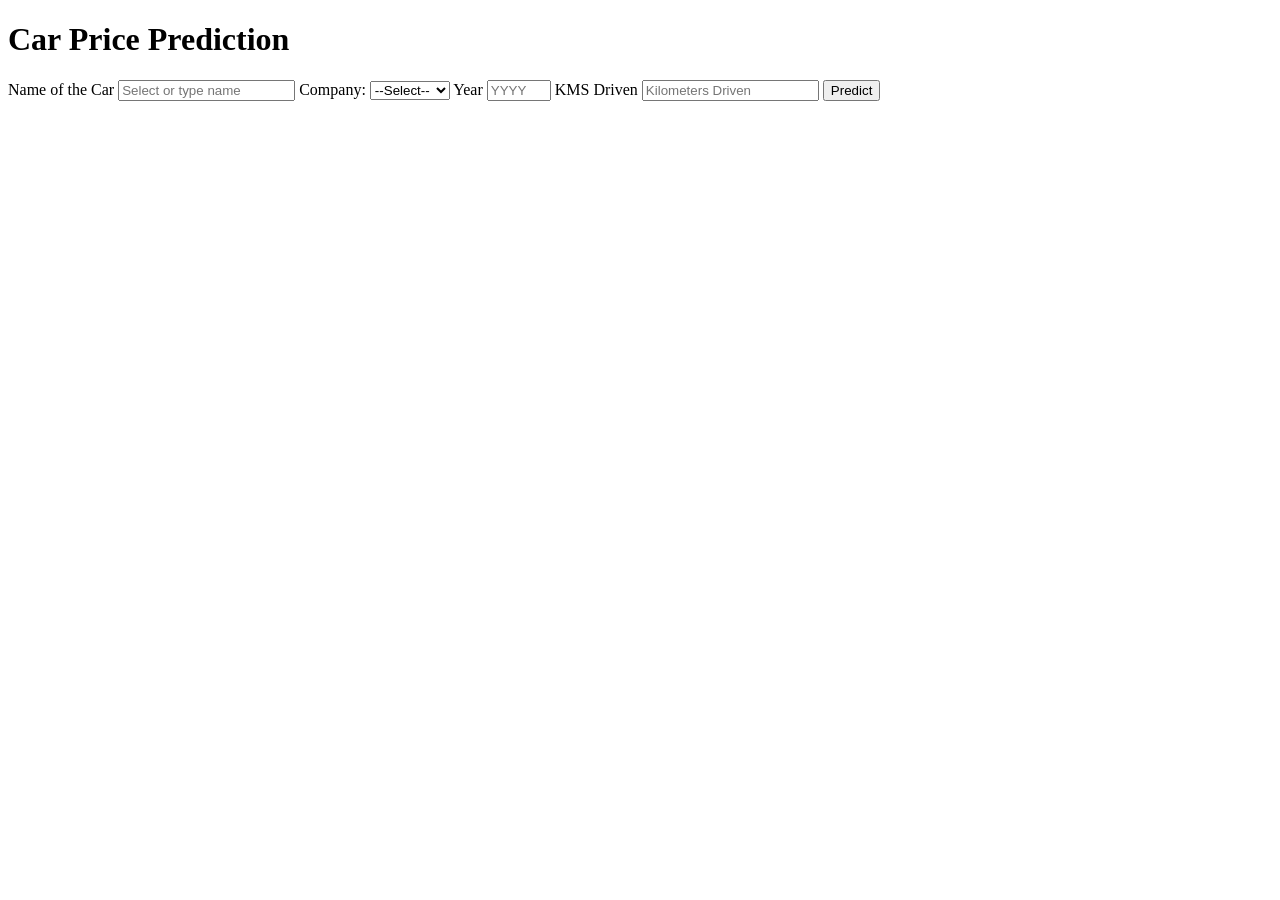
==== index.html @ 02f3ffb1 "Rename FrontEnd/index.html to index.html" ====
<!DOCTYPE html>
<html lang="en">
<head>
    <meta charset="UTF-8">
    <meta name="viewport" content="width=device-width, initial-scale=1.0">
    <title>Car Price Prediction</title>
    <link href="https://fonts.googleapis.com/css2?family=Roboto:wght@400;500;700&display=swap" rel="stylesheet">
    <link rel="stylesheet" href="style.css">
</head>
<body>

<div class="container">
    <h1>Car Price Prediction</h1>
    <form id="predictionForm">
        <label for="name">Name of the Car</label>
        <input list="names" name="name" id="name" placeholder="Select or type name">
        <datalist id="names">
            <option value="Hyundai Santro Xing">
            <option value="Maruti Suzuki Alto">
            <option value="Hyundai Grand i10">
            <option value="Hyundai Elite i20">
            <option value="Maruti Suzuki Swift">
            <option value="Maruti Suzuki Wagon">
            <option value="Maruti Suzuki Ertiga">
            <option value="Others">
        </datalist>

        <label for="company">Company:</label>
        <select id="company" name="company" required>
            <option value="">--Select--</option>
            <option value="Hyundai">Hyundai</option>
            <option value="Mahindra">Mahindra</option>
            <option value="Maruti">Maruti</option>
            <option value="Ford">Ford</option>
            <option value="Toyota">Toyota</option>
            <option value="Renault">Renault</option>
            <option value="Honda">Honda</option>
            <option value="Tata">Tata</option>
            <option value="Chevrolet">Chevrolet</option>
            <option value="Others">Others</option>
        </select>

        <label for="year">Year</label>
        <input type="number" id="year" name="year" min="1900" max="2026" placeholder="YYYY" required>

        <label for="kms_driven">KMS Driven</label>
        <input type="number" id="kms_driven" name="kms_driven" min="0" placeholder="Kilometers Driven" required>

        <button type="submit">Predict</button>
    </form>

    <div id="result"></div>
</div>
<script src="script.js"></script>
</body>
</html>
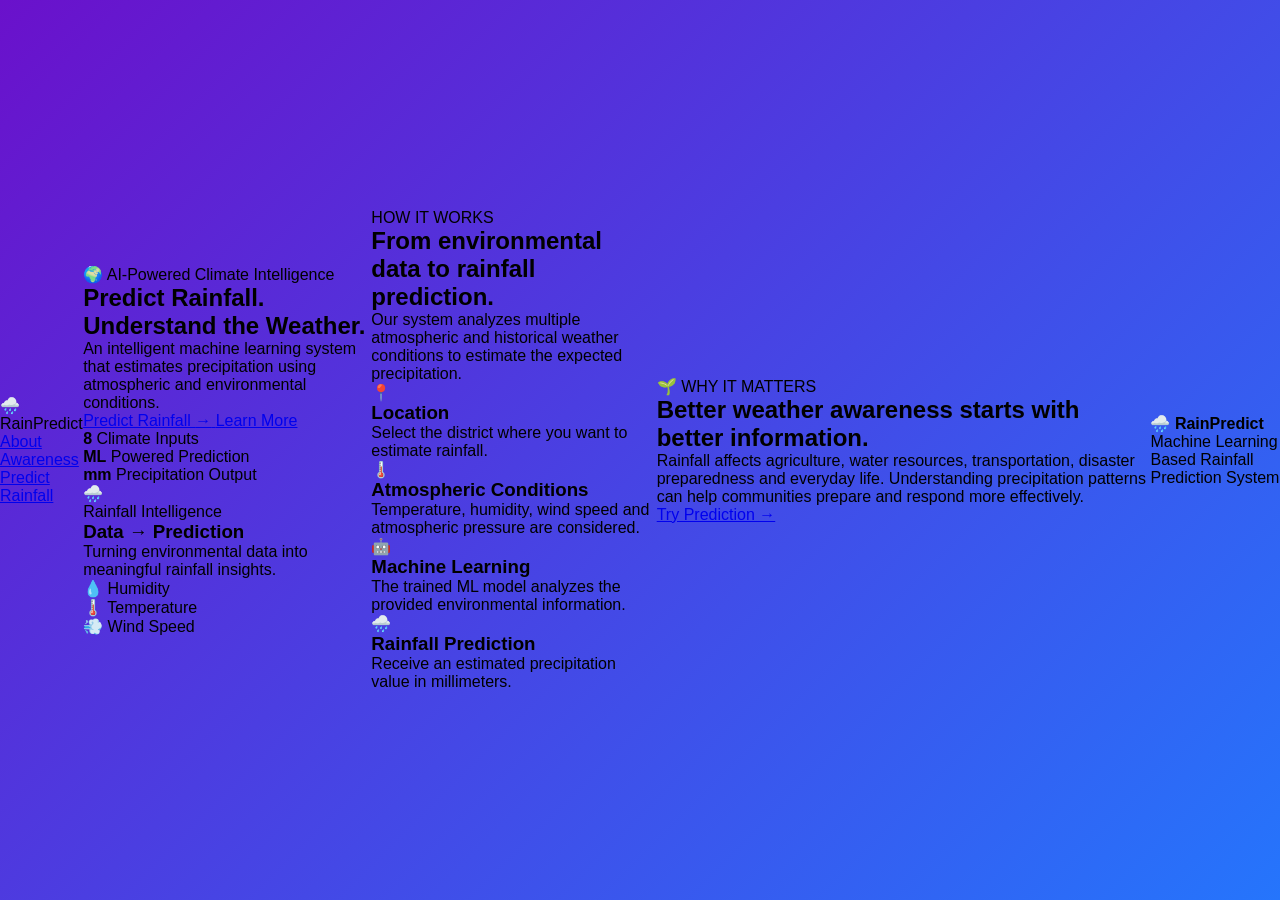
==== commit 592b458d: "Revamp index.html for Rainfall Prediction System Updated the HTML structure to create a Rainfall Pre" ====
--- a/index.html
+++ b/index.html
@@ -1,56 +1,310 @@
 <!DOCTYPE html>
 <html lang="en">
+
 <head>
+
     <meta charset="UTF-8">
     <meta name="viewport" content="width=device-width, initial-scale=1.0">
-    <title>Car Price Prediction</title>
-    <link href="https://fonts.googleapis.com/css2?family=Roboto:wght@400;500;700&display=swap" rel="stylesheet">
+
+    <meta
+        name="description"
+        content="Rainfall Prediction System powered by Machine Learning"
+    >
+
+    <title>Rainfall Prediction System</title>
+
+    <link
+        href="https://fonts.googleapis.com/css2?family=Inter:wght@400;500;600;700;800&family=Poppins:wght@500;600;700;800&display=swap"
+        rel="stylesheet"
+    >
+
     <link rel="stylesheet" href="style.css">
+
 </head>
+
+
 <body>
 
-<div class="container">
-    <h1>Car Price Prediction</h1>
-    <form id="predictionForm">
-        <label for="name">Name of the Car</label>
-        <input list="names" name="name" id="name" placeholder="Select or type name">
-        <datalist id="names">
-            <option value="Hyundai Santro Xing">
-            <option value="Maruti Suzuki Alto">
-            <option value="Hyundai Grand i10">
-            <option value="Hyundai Elite i20">
-            <option value="Maruti Suzuki Swift">
-            <option value="Maruti Suzuki Wagon">
-            <option value="Maruti Suzuki Ertiga">
-            <option value="Others">
-        </datalist>
-
-        <label for="company">Company:</label>
-        <select id="company" name="company" required>
-            <option value="">--Select--</option>
-            <option value="Hyundai">Hyundai</option>
-            <option value="Mahindra">Mahindra</option>
-            <option value="Maruti">Maruti</option>
-            <option value="Ford">Ford</option>
-            <option value="Toyota">Toyota</option>
-            <option value="Renault">Renault</option>
-            <option value="Honda">Honda</option>
-            <option value="Tata">Tata</option>
-            <option value="Chevrolet">Chevrolet</option>
-            <option value="Others">Others</option>
-        </select>
-
-        <label for="year">Year</label>
-        <input type="number" id="year" name="year" min="1900" max="2026" placeholder="YYYY" required>
-
-        <label for="kms_driven">KMS Driven</label>
-        <input type="number" id="kms_driven" name="kms_driven" min="0" placeholder="Kilometers Driven" required>
-
-        <button type="submit">Predict</button>
-    </form>
-
-    <div id="result"></div>
-</div>
-<script src="script.js"></script>
+    <!-- NAVBAR -->
+
+    <nav class="navbar">
+
+        <div class="nav-logo">
+            🌧️ RainPredict
+        </div>
+
+        <div class="nav-links">
+
+            <a href="#about">About</a>
+            <a href="#awareness">Awareness</a>
+
+            <a
+                href="prediction.html"
+                class="nav-button"
+            >
+                Predict Rainfall
+            </a>
+
+        </div>
+
+    </nav>
+
+
+    <!-- HERO -->
+
+    <section class="hero">
+
+        <div class="hero-content">
+
+            <div class="badge">
+                🌍 AI-Powered Climate Intelligence
+            </div>
+
+            <h1>
+                Predict Rainfall.
+                <span>Understand the Weather.</span>
+            </h1>
+
+            <p>
+                An intelligent machine learning system that estimates
+                precipitation using atmospheric and environmental conditions.
+            </p>
+
+            <div class="hero-buttons">
+
+                <a
+                    href="prediction.html"
+                    class="primary-button"
+                >
+                    Predict Rainfall
+                    <span>→</span>
+                </a>
+
+                <a
+                    href="#about"
+                    class="secondary-button"
+                >
+                    Learn More
+                </a>
+
+            </div>
+
+            <div class="hero-stats">
+
+                <div>
+                    <strong>8</strong>
+                    <span>Climate Inputs</span>
+                </div>
+
+                <div>
+                    <strong>ML</strong>
+                    <span>Powered Prediction</span>
+                </div>
+
+                <div>
+                    <strong>mm</strong>
+                    <span>Precipitation Output</span>
+                </div>
+
+            </div>
+
+        </div>
+
+
+        <div class="hero-visual">
+
+            <div class="weather-card">
+
+                <div class="weather-icon">
+                    🌧️
+                </div>
+
+                <div>
+
+                    <span class="weather-label">
+                        Rainfall Intelligence
+                    </span>
+
+                    <h3>
+                        Data → Prediction
+                    </h3>
+
+                    <p>
+                        Turning environmental data into
+                        meaningful rainfall insights.
+                    </p>
+
+                </div>
+
+            </div>
+
+
+            <div class="floating-card card-one">
+                💧 Humidity
+            </div>
+
+            <div class="floating-card card-two">
+                🌡️ Temperature
+            </div>
+
+            <div class="floating-card card-three">
+                💨 Wind Speed
+            </div>
+
+        </div>
+
+    </section>
+
+
+    <!-- ABOUT -->
+
+    <section id="about" class="section">
+
+        <div class="section-heading">
+
+            <span>HOW IT WORKS</span>
+
+            <h2>
+                From environmental data
+                to rainfall prediction.
+            </h2>
+
+            <p>
+                Our system analyzes multiple atmospheric and
+                historical weather conditions to estimate the
+                expected precipitation.
+            </p>
+
+        </div>
+
+
+        <div class="feature-grid">
+
+            <div class="feature-card">
+
+                <div class="feature-icon">
+                    📍
+                </div>
+
+                <h3>
+                    Location
+                </h3>
+
+                <p>
+                    Select the district where you want to
+                    estimate rainfall.
+                </p>
+
+            </div>
+
+
+            <div class="feature-card">
+
+                <div class="feature-icon">
+                    🌡️
+                </div>
+
+                <h3>
+                    Atmospheric Conditions
+                </h3>
+
+                <p>
+                    Temperature, humidity, wind speed and
+                    atmospheric pressure are considered.
+                </p>
+
+            </div>
+
+
+            <div class="feature-card">
+
+                <div class="feature-icon">
+                    🤖
+                </div>
+
+                <h3>
+                    Machine Learning
+                </h3>
+
+                <p>
+                    The trained ML model analyzes the
+                    provided environmental information.
+                </p>
+
+            </div>
+
+
+            <div class="feature-card">
+
+                <div class="feature-icon">
+                    🌧️
+                </div>
+
+                <h3>
+                    Rainfall Prediction
+                </h3>
+
+                <p>
+                    Receive an estimated precipitation value
+                    in millimeters.
+                </p>
+
+            </div>
+
+        </div>
+
+    </section>
+
+
+    <!-- AWARENESS -->
+
+    <section id="awareness" class="awareness-section">
+
+        <div class="awareness-content">
+
+            <span>
+                🌱 WHY IT MATTERS
+            </span>
+
+            <h2>
+                Better weather awareness
+                starts with better information.
+            </h2>
+
+            <p>
+                Rainfall affects agriculture, water resources,
+                transportation, disaster preparedness and everyday life.
+                Understanding precipitation patterns can help communities
+                prepare and respond more effectively.
+            </p>
+
+            <a
+                href="prediction.html"
+                class="primary-button"
+            >
+                Try Prediction →
+            </a>
+
+        </div>
+
+    </section>
+
+
+    <!-- FOOTER -->
+
+    <footer>
+
+        <div>
+            🌧️ <strong>RainPredict</strong>
+        </div>
+
+        <p>
+            Machine Learning Based Rainfall Prediction System
+        </p>
+
+    </footer>
+
+
 </body>
+
 </html>
--- a/style.css
+++ b/style.css
@@ -0,0 +1,114 @@
+/* Reset and basic styling */
+* {
+    box-sizing: border-box;
+    margin: 0;
+    padding: 0;
+}
+
+body {
+    background-image: linear-gradient(rgba(0, 0, 0, 0.5), rgba(0, 0, 0, 0.5)), url('');
+    font-family: 'Roboto', sans-serif;
+    background: linear-gradient(135deg, #6a11cb 0%, #2575fc 100%);
+    display: flex;
+    justify-content: center;
+    align-items: center;
+    min-height: 100vh;
+}
+
+/* Container card */
+.container {
+    background: #ffffff;
+    border-radius: 15px;
+    padding: 40px 30px;
+    width: 400px;
+    max-width: 90%;
+    box-shadow: 0 10px 30px rgba(0,0,0,0.2);
+    transition: transform 0.3s ease, box-shadow 0.3s ease;
+}
+
+.container:hover {
+    transform: translateY(-5px);
+    box-shadow: 0 20px 40px rgba(0,0,0,0.3);
+}
+
+/* Header */
+.container h1 {
+    text-align: center;
+    margin-bottom: 25px;
+    color: #333;
+}
+
+/* Labels */
+label {
+    display: block;
+    margin-top: 15px;
+    font-weight: 500;
+    color: #555;
+}
+
+/* Inputs and select */
+input[type="text"],
+input[type="number"],
+input[list],
+select {
+    width: 100%;
+    padding: 12px;
+    margin-top: 5px;
+    border-radius: 8px;
+    border: 1px solid #ccc;
+    font-size: 1em;
+    transition: border 0.3s ease, box-shadow 0.3s ease;
+}
+
+input[type="text"]:focus,
+input[type="number"]:focus,
+input[list]:focus,
+select:focus {
+    border-color: #2575fc;
+    box-shadow: 0 0 5px rgba(37,117,252,0.5);
+    outline: none;
+}
+
+/* Button */
+button {
+    width: 100%;
+    padding: 15px;
+    margin-top: 25px;
+    border: none;
+    border-radius: 10px;
+    background: linear-gradient(135deg, #6a11cb, #2575fc);
+    color: #fff;
+    font-size: 1.1em;
+    font-weight: bold;
+    cursor: pointer;
+    transition: background 0.3s ease, transform 0.2s ease;
+}
+
+button:hover {
+    background: linear-gradient(135deg, #2575fc, #6a11cb);
+    transform: translateY(-2px);
+}
+
+/* Result box */
+#result {
+    margin-top: 20px;
+    padding: 15px;
+    background-color: #f0f4ff;
+    border-radius: 10px;
+    text-align: center;
+    font-weight: 500;
+    color: #2575fc;
+    display: none; /* hidden until prediction */
+}
+
+/* Placeholder styling */
+::placeholder {
+    color: #999;
+}
+
+/* Responsive */
+@media(max-width: 450px){
+    .container {
+        padding: 30px 20px;
+    }
+}
